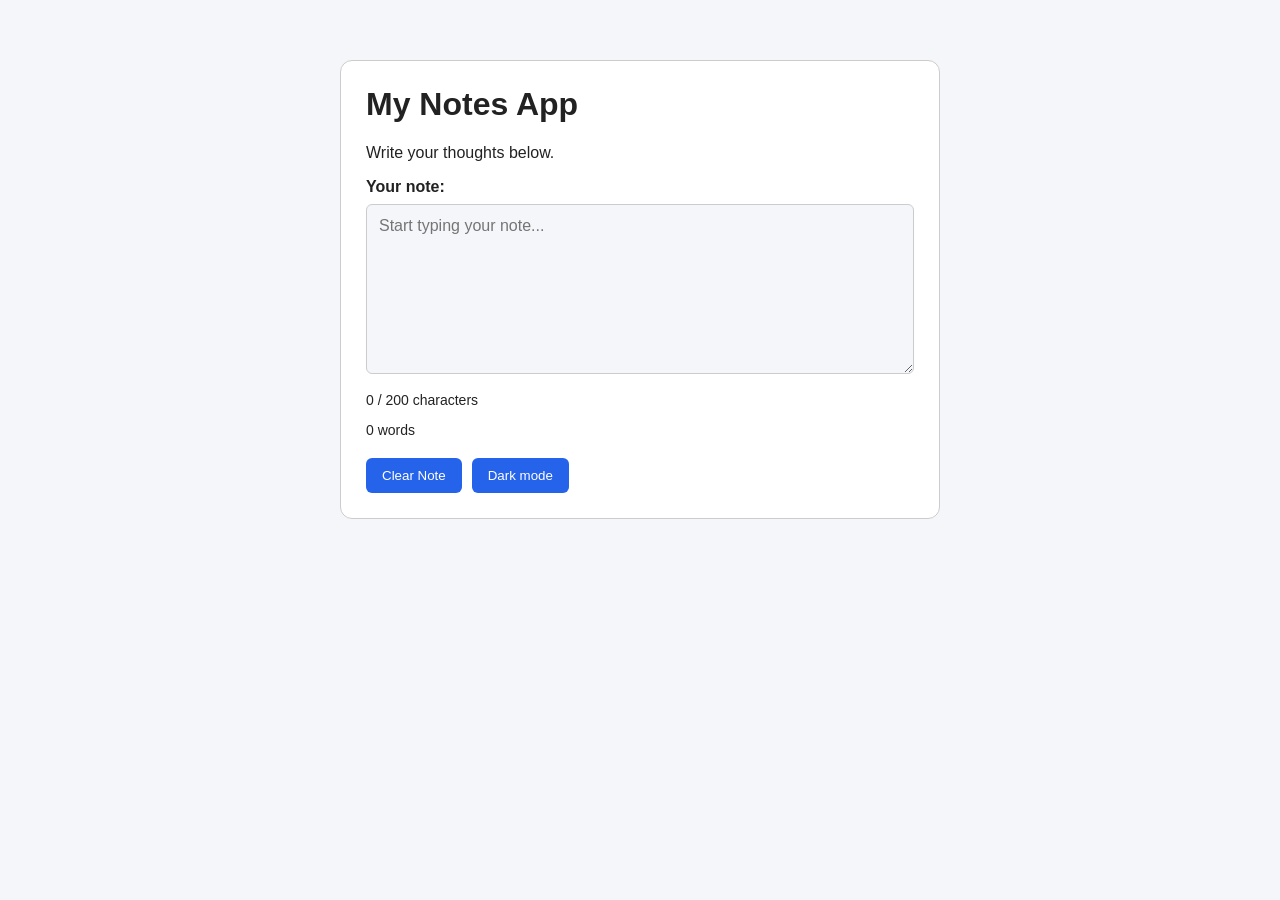
==== day4/index.html @ f28cafbd "day4 assignment complete" ====
<!DOCTYPE html>
<html lang="en">
<head>
    <meta charset="UTF-8">
    <meta name="viewport" content="width=device-width, initial-scale=1.0">
    <title>Day 4 - Notes App</title>
    <link rel="stylesheet" href="style.css">
    <script src="script.js" defer></script>
</head>
<body>

    <main class="container">
        <h1>My Notes App</h1>
        <p>Write your thoughts below.</p>

        <label for="note-text">Your note:</label>
        <textarea
            id="note-text"
            maxlength="200"
            placeholder="Start typing your note..."
            rows="8"
        ></textarea>

        <p id="char-count">0 / 200 characters</p>
        <p id="word-count">0 words</p>

        <div class="buttons">
            <button id="clear-btn" type="button">Clear Note</button>
            <button id="theme-toggle" type="button">Dark mode</button>
        </div>
    </main>

</body>
</html>
---- day4/style.css ----
:root {
    --bg-color: #f4f6f9;
    --text-color: #222222;
    --card-color: #ffffff;
    --border-color: #cccccc;
    --button-color: #2563eb;
}

body.dark {
    --bg-color: #171923;
    --text-color: #f5f5f5;
    --card-color: #252a38;
    --border-color: #555b6e;
    --button-color: #4f7cff;
}

* {
    box-sizing: border-box;
}

body {
    margin: 0;
    padding: 30px 16px;
    font-family: Arial, sans-serif;
    background-color: var(--bg-color);
    color: var(--text-color);
    transition: background-color 0.3s, color 0.3s;
}

.container {
    max-width: 600px;
    margin: 30px auto;
    padding: 25px;
    background-color: var(--card-color);
    border: 1px solid var(--border-color);
    border-radius: 12px;
}

h1 {
    margin-top: 0;
}

label {
    display: block;
    margin-bottom: 8px;
    font-weight: bold;
}

textarea {
    width: 100%;
    padding: 12px;
    font-family: inherit;
    font-size: 16px;
    color: var(--text-color);
    background-color: var(--bg-color);
    border: 1px solid var(--border-color);
    border-radius: 6px;
    resize: vertical;
}

#char-count,
#word-count {
    font-size: 14px;
}

.warning {
    color: orange;
}

.over {
    color: red;
    font-weight: bold;
}

.buttons {
    display: flex;
    gap: 10px;
    flex-wrap: wrap;
    margin-top: 20px;
}

button {
    padding: 10px 16px;
    border: none;
    border-radius: 6px;
    background-color: var(--button-color);
    color: white;
    cursor: pointer;
}

button:hover {
    opacity: 0.85;
}
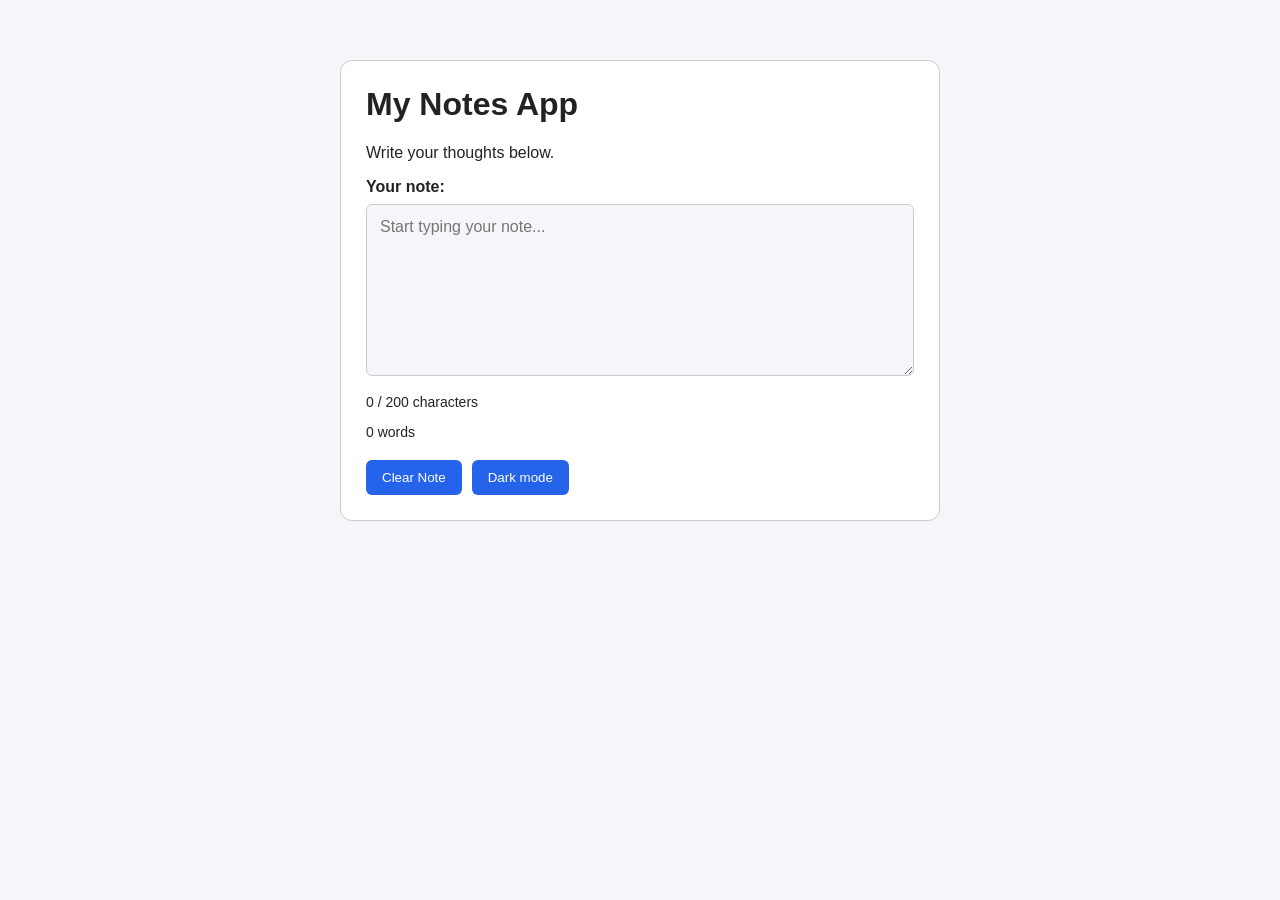
==== commit 70f0ff45: "day4 assignment" ====
--- a/day4/index.html
+++ b/day4/index.html
@@ -27,8 +27,9 @@
         <p id="word-count">0 words</p>
 
         <div class="buttons">
+        
             <button id="clear-btn" type="button">Clear Note</button>
-            <button id="theme-toggle" type="button">Dark mode</button>
+            <button id="theme-toggle" type="button">Dark mode.</button>
         </div>
     </main>
 
--- a/day4/style.css
+++ b/day4/style.css
@@ -50,7 +50,7 @@
 
 textarea {
     width: 100%;
-    padding: 12px;
+    padding: 13px;
     font-family: inherit;
     font-size: 16px;
     color: var(--text-color);
